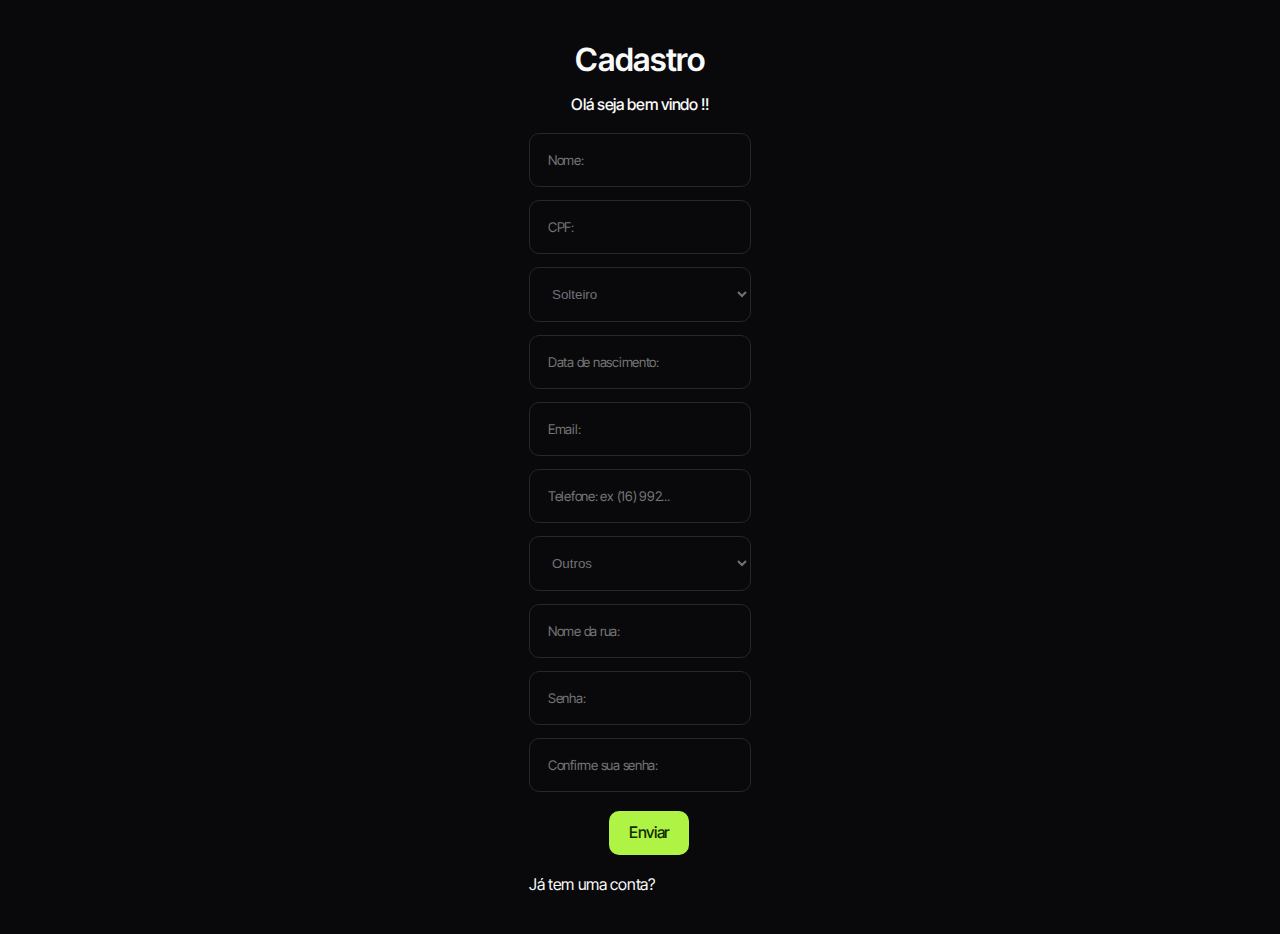
==== html/cadastro.html @ f85e44a8 "Atualizações no cadastro" ====
<!DOCTYPE html>
<html lang="pt-br">
<head>
    <meta charset="UTF-8">
    <meta name="viewport" content="width=device-width, initial-scale=1.0">
    <title>Adromeda labs Agenda</title>
    <link rel="stylesheet" href="../css/cadastro.css">
</head>
<body>
    <main>
        <h1>Cadastro</h1>
        <form action="" method="get">
            <p name="description" id="description">Olá seja bem vindo !!</p>
            <div class="inputs">
                <div class="form-input" name="name" id="nome">
                    <label for="name">
                        <input type="text" name="name" id="input_nome" required placeholder="Nome:">
                    </label>
                </div>
                <div class="form-input" name="cpf" id="cpf">
                    <label for="cpf">
                        <input type="text" name="cpf" id="cpf" required placeholder="CPF:">
                    </label>
                </div>
                <div class="form-input" name="estadoCivil" id="estadoCivil">
                    <label for="estadoCivil">
                        <select name="estadoCivil" id="selectEstadoCivil">
                            <option value="1">Solteiro</option>
                            <option value="2">Casado</option>
                            <option value="3">Separado</option>
                            <option value="4">Divorciado</option>
                            <option value="5">Viúvo</option>
                        </select>
                    </label>
                </div>
                <div class="form-input">
                    <label for="age">
                        <input type="number" name="age" id="input_idade" required placeholder="Data de nascimento:" max="2020" min="1920">
                    </label>   
                </div>
                <div class="form-input">
                    <label for="email">
                        <input type="email" name="email" id="input_email" required placeholder="Email:">
                    </label>
                </div>
                <div class="form-input">
                    <label for="telefone">
                        <input type="text" name="telefone" id="tell" required placeholder="Telefone: ex (16) 992..." maxlength="11">
                    </label>
                </div>
                <div class="form-input">
                    <label for="sexo">
                        <select name="sexo" id="sex">
                            <option value="0" selected> Outros </option>
                            <option value="1">Masculino</option>
                            <option value="2">Fêminino</option>
                        </select>
                    </label>
                </div>
                <!--
                <div class="repartição">
                    /......
                </div>
                -->
                <!--Fazer uma separação para o endereço, só pra que fique mais bonitinho no final-->
                <div class="form-input" id="endereco">
                    <label for="Rua">
                        <input type="text" name="nRua" id="nRua" required placeholder="Nome da rua:">
                    </label>
                </div>
                <div class="form-input">
                    <label for="nome">
                        <input type="password" name="nome" id="senha" required placeholder="Senha:">
                    </label> 
                </div>
                <div class="form-input">
                    <label for="cnome">
                        <input type="password" name="cnome" id="confirmar_senha" required placeholder="Confirme sua senha:">
                    </label>
                </div>
            </div>
            <div class="submit" name="submit">
                <button name="submit_button" id="submit_form"><span>Enviar</span></button>
            </div>
        </form>
        <div class="troca" name="change">
            <a href="../index.html"><span>Já tem uma conta?</span></a>
        </div>
    </main>
</body>
<script src="../scripts/cadastro.js"></script>
</html>
---- css/cadastro.css ----
@import url('https://fonts.googleapis.com/css2?family=Inter+Tight:ital,wght@0,100..900;1,100..900&display=swap');

*{
    margin: 0;
    padding: 0;
    box-sizing: border-box;
}

html, input, button, option {
    font-family: 'Inter Tight', sans-serif;
    background-color: #09090B;
    color: #FAFAFA;
    line-height: 120%;
    letter-spacing: -0.02em;letter-spacing: -2%;
    
}

body{
    padding: 40px 20px;
    max-width: 390px;
    margin: auto;
}

main{
    margin: 0px 64px;
}

h1{
    margin-top: 10px;
    margin-bottom: 26px;
    font-weight: 600;
    font-size: 24;
    text-align: center;
}

#description {
    margin-top: 23px;
    font-weight: 500;
    font-size: 16;
    text-align: center;
}

.inputs{
    margin: 19px 0px;
    display: grid;
    gap: 13px;
}

input, select{
    width: 100%;
    background-color: #09090B;
    border-radius: 10px;
    border: 1px solid #27272A;
    color: #71717A;
    font-size: 13;
    padding: 18px;
}

input:focus-within{
    outline: 2px solid yellowgreen;
}

.submit{
    margin: 8px 0px 20px 80px;
}

button{
    margin-top: 12px 53px;
    border: none;
    padding: 12px 20px;
    background-color: #AFF445;
    border-radius: 10px;
    font-weight: 500;
    font-size: 16px;
    color: #132F00;
    cursor: pointer;
}

button:hover{
    border: 2px solid yellowgreen;
}

a{
    color: #FAFAFA;
    text-decoration: none;
}
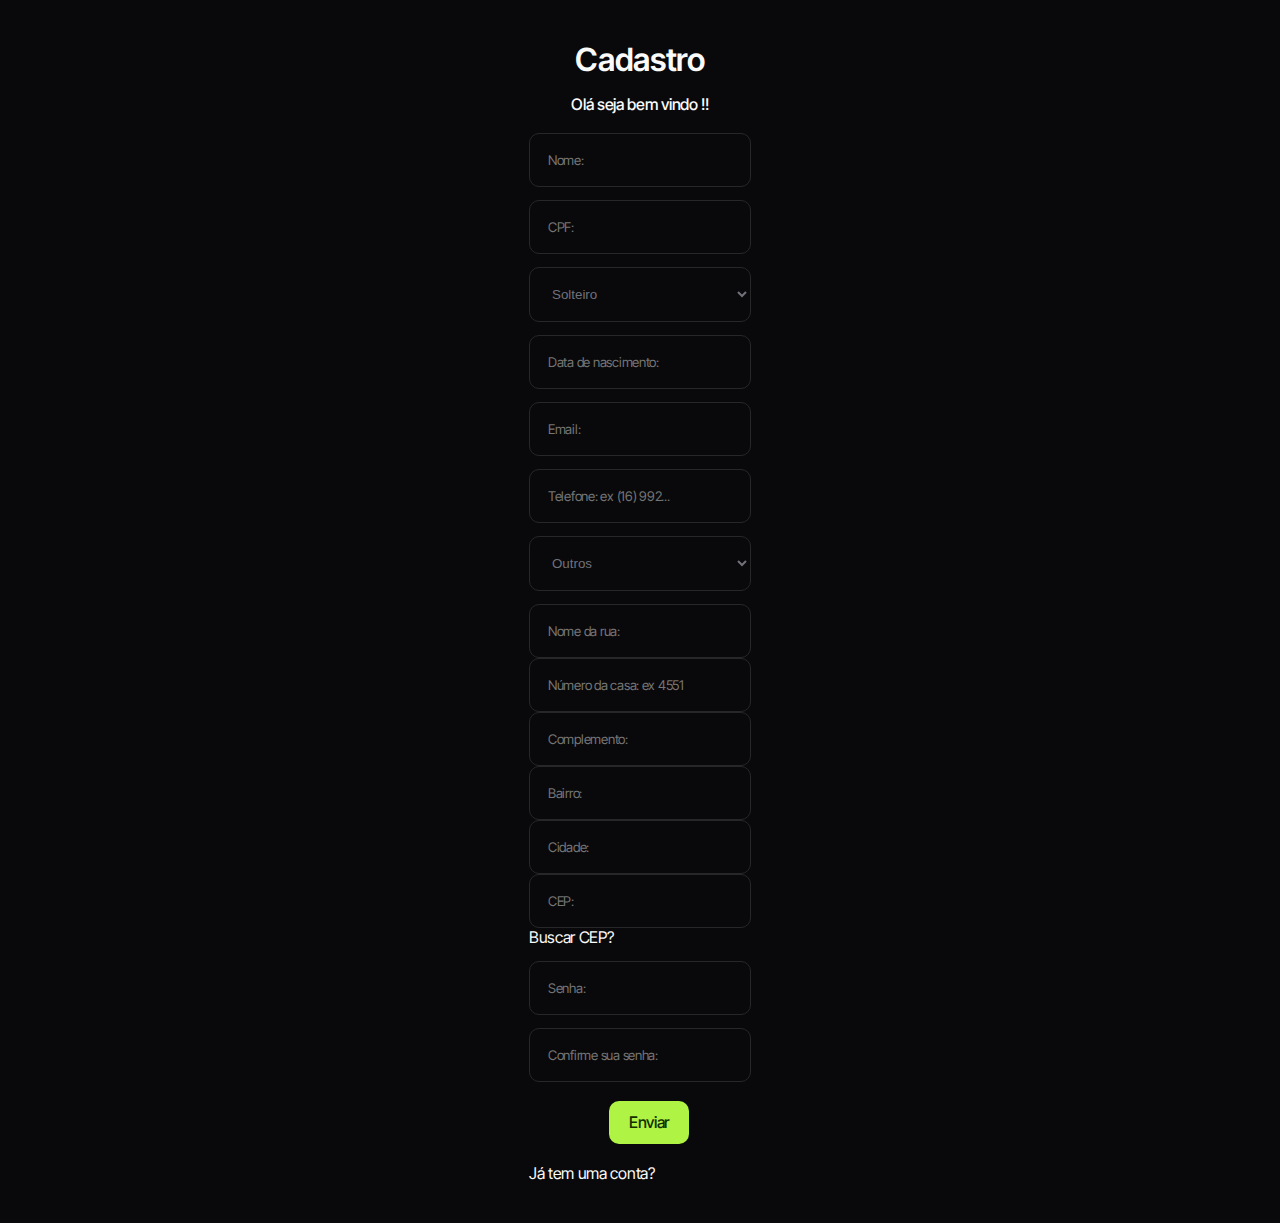
==== commit 7f879147: "1.5 Formulários" ====
--- a/html/cadastro.html
+++ b/html/cadastro.html
@@ -67,6 +67,26 @@
                     <label for="Rua">
                         <input type="text" name="nRua" id="nRua" required placeholder="Nome da rua:">
                     </label>
+                    <label for="Número">
+                        <input type="Number" name="cNumber" required placeholder="Número da casa: ex 4551" maxlength="4">
+                    </label>
+                    <label for="complemento">
+                        <input type="text" name="complemento" id="complemento" placeholder="Complemento: ">
+                    </label>
+                    <label for="bairro">
+                        <input type="text" name="biarro" id="bairro" required placeholder="Bairro: ">
+                    </label>
+                    <label for="cidade">
+                        <input type="text" name="cidade" id="cidade" required placeholder="Cidade: ">
+                    </label>
+                    <label for="estado">
+                        <!--Colocar uma api pra poder puxar os estados ou alguma bliblioteca-->  
+                    </label>
+                    <label for="CEP">
+                        <!--Colocar mais opções e aqui adicionar as coisas de java para poder buscar o cep da pessoa-->
+                        <input type="text" name="cep" id="cidade" required placeholder="CEP: ">
+                        <span>Buscar CEP?</span>
+                    </label>
                 </div>
                 <div class="form-input">
                     <label for="nome">
--- a/css/cadastro.css
+++ b/css/cadastro.css
@@ -84,3 +84,6 @@
     color: #FAFAFA;
     text-decoration: none;
 }
+
+
+/*Fazer dps um deseing responsível nessa parte*/
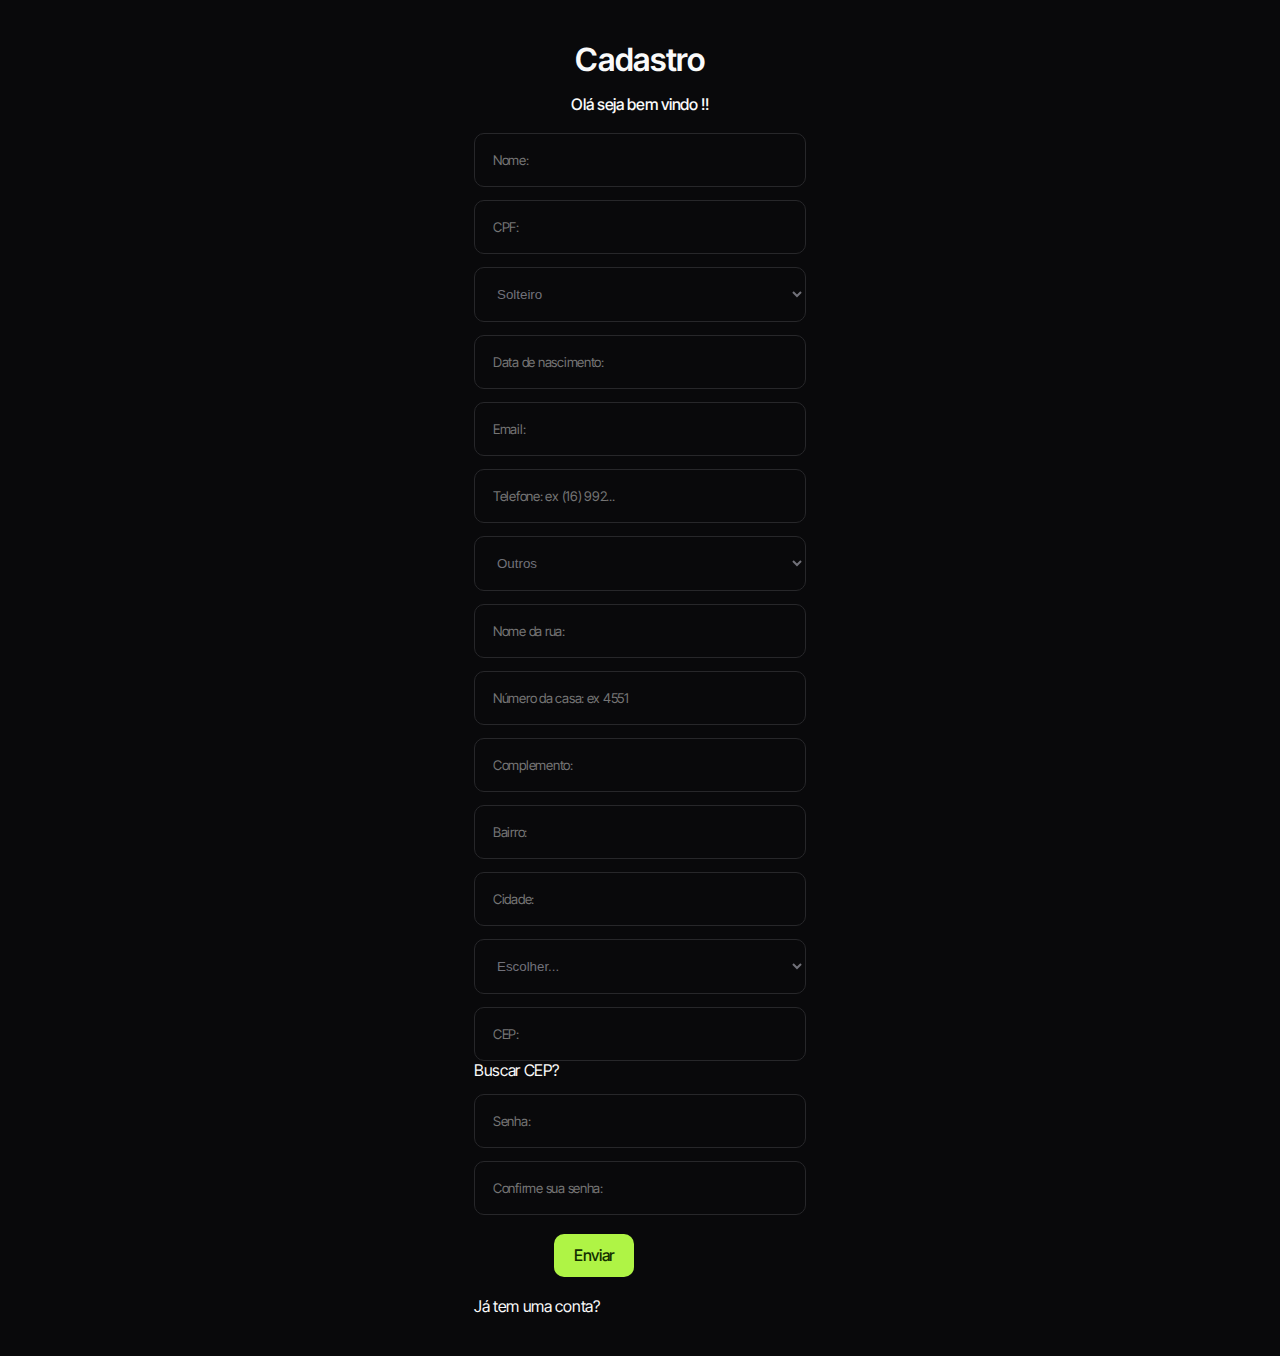
==== commit 409c338f: "Reorganização" ====
--- a/html/cadastro.html
+++ b/html/cadastro.html
@@ -14,12 +14,12 @@
             <div class="inputs">
                 <div class="form-input" name="name" id="nome">
                     <label for="name">
-                        <input type="text" name="name" id="input_nome" required placeholder="Nome:">
+                        <input type="text" name="name" class="input-form" id="input_nome" required placeholder="Nome:">
                     </label>
                 </div>
                 <div class="form-input" name="cpf" id="cpf">
                     <label for="cpf">
-                        <input type="text" name="cpf" id="cpf" required placeholder="CPF:">
+                        <input type="text" name="cpf" class="input-form" id="cpf" required placeholder="CPF:">
                     </label>
                 </div>
                 <div class="form-input" name="estadoCivil" id="estadoCivil">
@@ -63,25 +63,66 @@
                 </div>
                 -->
                 <!--Fazer uma separação para o endereço, só pra que fique mais bonitinho no final-->
-                <div class="form-input" id="endereco">
+                <div class="form-input" id="rua">
                     <label for="Rua">
                         <input type="text" name="nRua" id="nRua" required placeholder="Nome da rua:">
                     </label>
+                </div>
+                <div class="form-input" id="number">
                     <label for="Número">
                         <input type="Number" name="cNumber" required placeholder="Número da casa: ex 4551" maxlength="4">
                     </label>
+                </div>
+                <div class="form-input" id="complemento">
                     <label for="complemento">
                         <input type="text" name="complemento" id="complemento" placeholder="Complemento: ">
                     </label>
+                </div>
+                <div class="form-input" id="biarro">
                     <label for="bairro">
                         <input type="text" name="biarro" id="bairro" required placeholder="Bairro: ">
                     </label>
+                </div>
+                <div class="form-input" id="cidade">
                     <label for="cidade">
                         <input type="text" name="cidade" id="cidade" required placeholder="Cidade: ">
                     </label>
+                </div>
+                <div class="form-input" id="estados">
                     <label for="estado">
-                        <!--Colocar uma api pra poder puxar os estados ou alguma bliblioteca-->  
+                        <select id="address_state" class="form-control" name="address_state" >
+                            <option selected>Escolher...</option>
+                            <option value="AC">Acre</option>
+                            <option value="AL">Alagoas</option>
+                            <option value="AP">Amapá</option>
+                            <option value="AM">Amazonas</option>
+                            <option value="BA">Bahia</option>
+                            <option value="CE">Ceará</option>
+                            <option value="DF">Distrito Federal</option>
+                            <option value="ES">Espírito Santo</option>
+                            <option value="GO">Goías</option>
+                            <option value="MA">Maranhão</option>
+                            <option value="MT">Mato Grosso</option>
+                            <option value="MS">Mato Grosso do Sul</option>
+                            <option value="MG">Minas Gerais</option>
+                            <option value="PA">Pará</option>
+                            <option value="PB">Paraíba</option>
+                            <option value="PR">Paraná</option>
+                            <option value="PE">Pernambuco</option>
+                            <option value="PI">Piauí</option>
+                            <option value="RJ">Rio de Janeiro</option>
+                            <option value="RN">Rio Grande do Norte</option>
+                            <option value="RS">Rio Grande do Sul</option>
+                            <option value="RO">Rondônia</option>
+                            <option value="RR">Roraíma</option>
+                            <option value="SC">Santa Catarina</option>
+                            <option value="SP">São Paulo</option>
+                            <option value="SE">Sergipe</option>
+                            <option value="TO">Tocantins</option>
+                        </select>  
                     </label>
+                </div>
+                <div class="form-input" id="CEP">
                     <label for="CEP">
                         <!--Colocar mais opções e aqui adicionar as coisas de java para poder buscar o cep da pessoa-->
                         <input type="text" name="cep" id="cidade" required placeholder="CEP: ">
--- a/css/cadastro.css
+++ b/css/cadastro.css
@@ -17,7 +17,7 @@
 
 body{
     padding: 40px 20px;
-    max-width: 390px;
+    max-width: 500px;
     margin: auto;
 }
 
@@ -85,5 +85,4 @@
     text-decoration: none;
 }
 
-
 /*Fazer dps um deseing responsível nessa parte*/
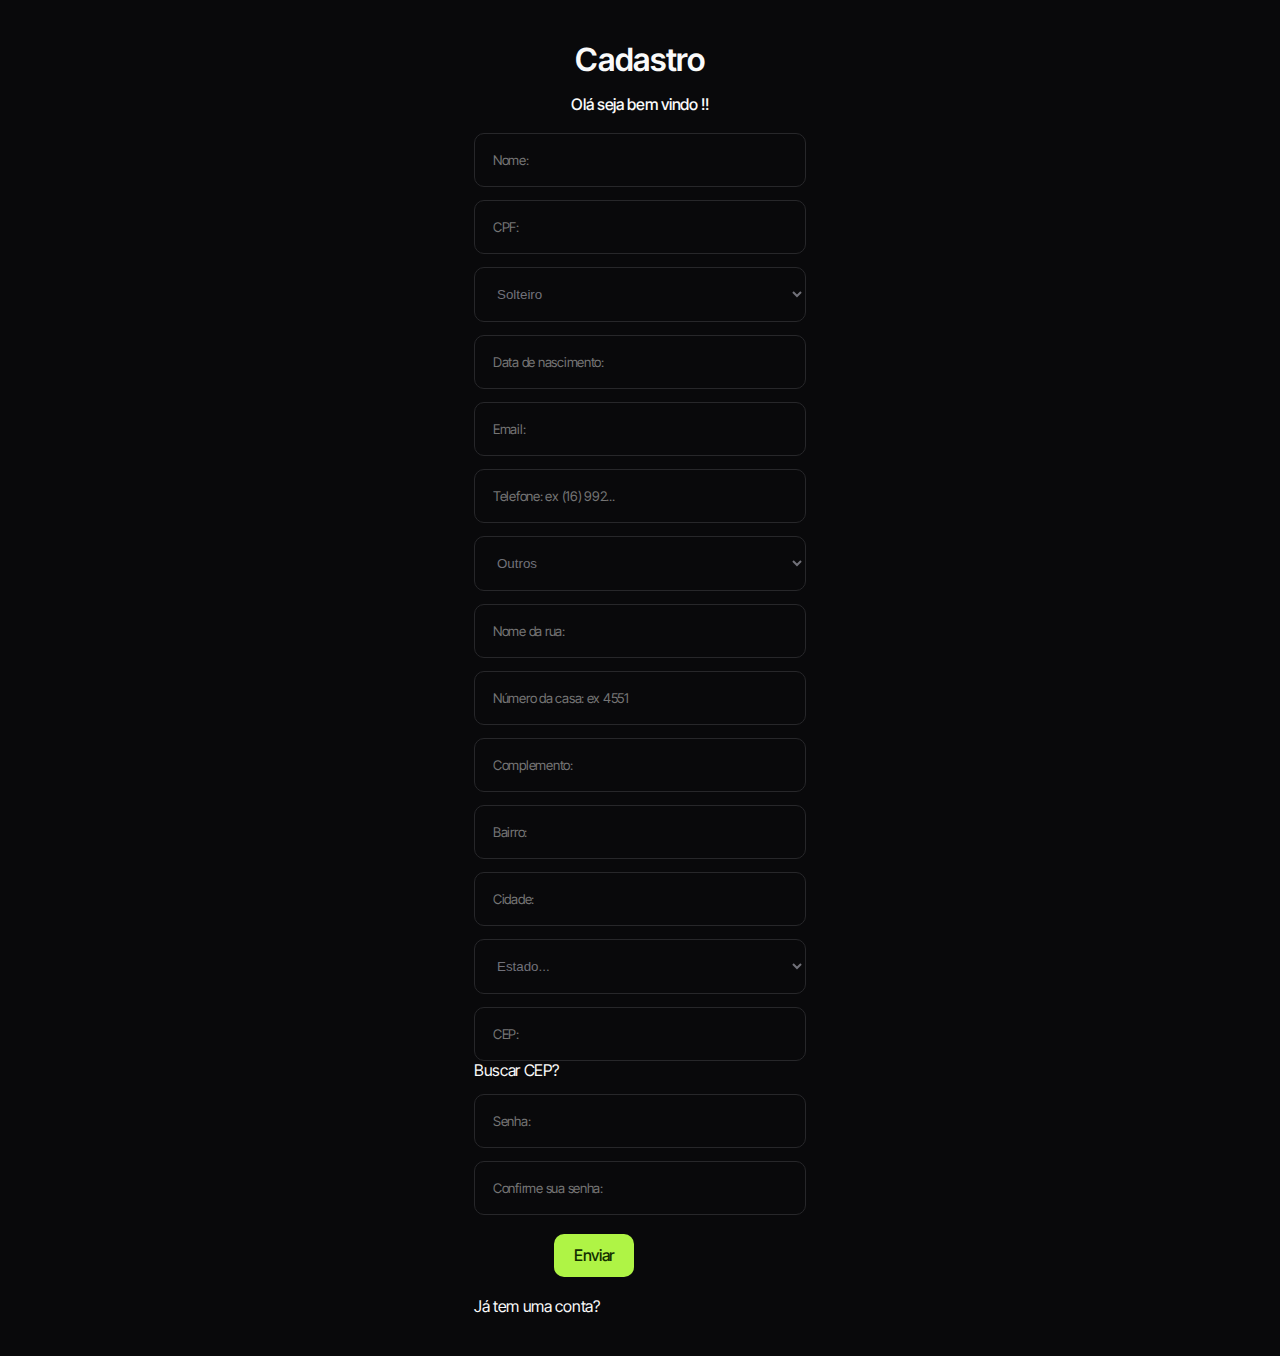
==== commit 3b3a2780: "atualizações" ====
--- a/html/cadastro.html
+++ b/html/cadastro.html
@@ -91,7 +91,7 @@
                 <div class="form-input" id="estados">
                     <label for="estado">
                         <select id="address_state" class="form-control" name="address_state" >
-                            <option selected>Escolher...</option>
+                            <option selected>Estado...</option>
                             <option value="AC">Acre</option>
                             <option value="AL">Alagoas</option>
                             <option value="AP">Amapá</option>
